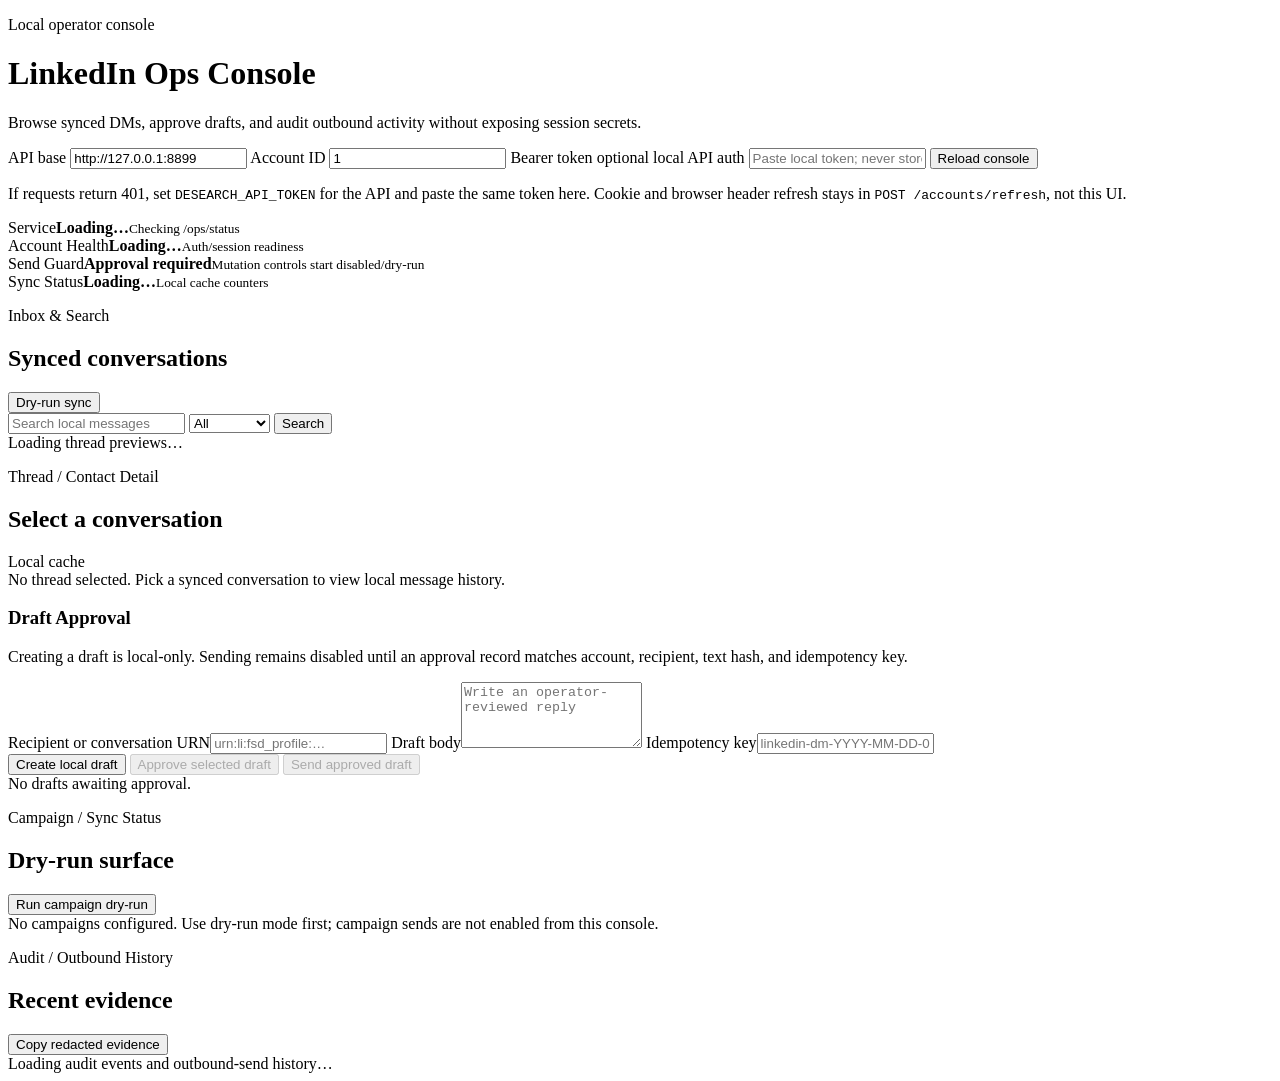
==== apps/ui/index.html @ d15c1d53 "feat(#1397): add local ops console UI" ====
<!doctype html>
<html lang="en">
<head>
  <meta charset="utf-8" />
  <meta name="viewport" content="width=device-width, initial-scale=1" />
  <title>LinkedIn Ops Console</title>
  <link rel="stylesheet" href="/console/assets/styles.css" />
</head>
<body>
  <header class="topbar">
    <div>
      <p class="eyebrow">Local operator console</p>
      <h1>LinkedIn Ops Console</h1>
      <p class="lede">Browse synced DMs, approve drafts, and audit outbound activity without exposing session secrets.</p>
    </div>
    <form id="settings-form" class="settings-card" autocomplete="off">
      <label>
        API base
        <input id="api-base" name="apiBase" type="url" value="http://127.0.0.1:8899" />
      </label>
      <label>
        Account ID
        <input id="account-id" name="accountId" type="number" min="1" value="1" />
      </label>
      <label>
        Bearer token <span class="muted">optional local API auth</span>
        <input id="api-token" name="apiToken" type="password" placeholder="Paste local token; never stored server-side" />
      </label>
      <button type="submit">Reload console</button>
      <p class="tiny">If requests return 401, set <code>DESEARCH_API_TOKEN</code> for the API and paste the same token here. Cookie and browser header refresh stays in <code>POST /accounts/refresh</code>, not this UI.</p>
    </form>
  </header>

  <main>
    <section class="status-grid" aria-label="Service status">
      <article class="metric-card" id="service-card"><span>Service</span><strong>Loading…</strong><small>Checking /ops/status</small></article>
      <article class="metric-card" id="health-card"><span>Account Health</span><strong>Loading…</strong><small>Auth/session readiness</small></article>
      <article class="metric-card warning"><span>Send Guard</span><strong>Approval required</strong><small>Mutation controls start disabled/dry-run</small></article>
      <article class="metric-card" id="sync-card"><span>Sync Status</span><strong>Loading…</strong><small>Local cache counters</small></article>
    </section>

    <section class="console-layout">
      <aside class="panel thread-panel" aria-labelledby="inbox-heading">
        <div class="panel-heading">
          <div>
            <p class="eyebrow">Inbox & Search</p>
            <h2 id="inbox-heading">Synced conversations</h2>
          </div>
          <button id="sync-dry-run" class="secondary" type="button">Dry-run sync</button>
        </div>
        <form id="search-form" class="filter-row" autocomplete="off">
          <input id="search-query" name="query" type="search" placeholder="Search local messages" />
          <select id="direction-filter" name="direction" aria-label="Direction filter">
            <option value="">All</option>
            <option value="in">Inbound</option>
            <option value="out">Outbound</option>
          </select>
          <button type="submit">Search</button>
        </form>
        <div id="thread-list" class="list loading" aria-live="polite">Loading thread previews…</div>
      </aside>

      <section class="panel detail-panel" aria-labelledby="thread-heading">
        <div class="panel-heading">
          <div>
            <p class="eyebrow">Thread / Contact Detail</p>
            <h2 id="thread-heading">Select a conversation</h2>
          </div>
          <span id="thread-health" class="badge">Local cache</span>
        </div>
        <div id="message-list" class="timeline empty">No thread selected. Pick a synced conversation to view local message history.</div>
        <form id="draft-form" class="draft-card" autocomplete="off">
          <h3>Draft Approval</h3>
          <p class="muted">Creating a draft is local-only. Sending remains disabled until an approval record matches account, recipient, text hash, and idempotency key.</p>
          <label>Recipient or conversation URN<input id="draft-recipient" required placeholder="urn:li:fsd_profile:…" /></label>
          <label>Draft body<textarea id="draft-text" rows="4" required placeholder="Write an operator-reviewed reply"></textarea></label>
          <label>Idempotency key<input id="draft-idempotency" placeholder="linkedin-dm-YYYY-MM-DD-001" /></label>
          <div class="action-row">
            <button id="create-draft" type="submit">Create local draft</button>
            <button id="approve-draft" type="button" class="secondary" disabled>Approve selected draft</button>
            <button id="send-approved" type="button" class="danger" disabled>Send approved draft</button>
          </div>
          <output id="draft-output" class="output">No drafts awaiting approval.</output>
        </form>
      </section>
    </section>

    <section class="bottom-grid">
      <article class="panel" aria-labelledby="campaign-heading">
        <div class="panel-heading">
          <div>
            <p class="eyebrow">Campaign / Sync Status</p>
            <h2 id="campaign-heading">Dry-run surface</h2>
          </div>
          <button id="campaign-dry-run" class="secondary" type="button">Run campaign dry-run</button>
        </div>
        <div id="campaign-status" class="state-card empty">No campaigns configured. Use dry-run mode first; campaign sends are not enabled from this console.</div>
      </article>

      <article class="panel" aria-labelledby="audit-heading">
        <div class="panel-heading">
          <div>
            <p class="eyebrow">Audit / Outbound History</p>
            <h2 id="audit-heading">Recent evidence</h2>
          </div>
          <button id="export-evidence" class="secondary" type="button">Copy redacted evidence</button>
        </div>
        <div id="audit-list" class="list loading">Loading audit events and outbound-send history…</div>
      </article>
    </section>
  </main>

  <template id="empty-template"><div class="empty">No synced conversations yet. Run sync from the API/extension or use the dry-run button to validate settings; sync reads LinkedIn and never sends.</div></template>
  <script src="/console/assets/app.js" defer></script>
</body>
</html>
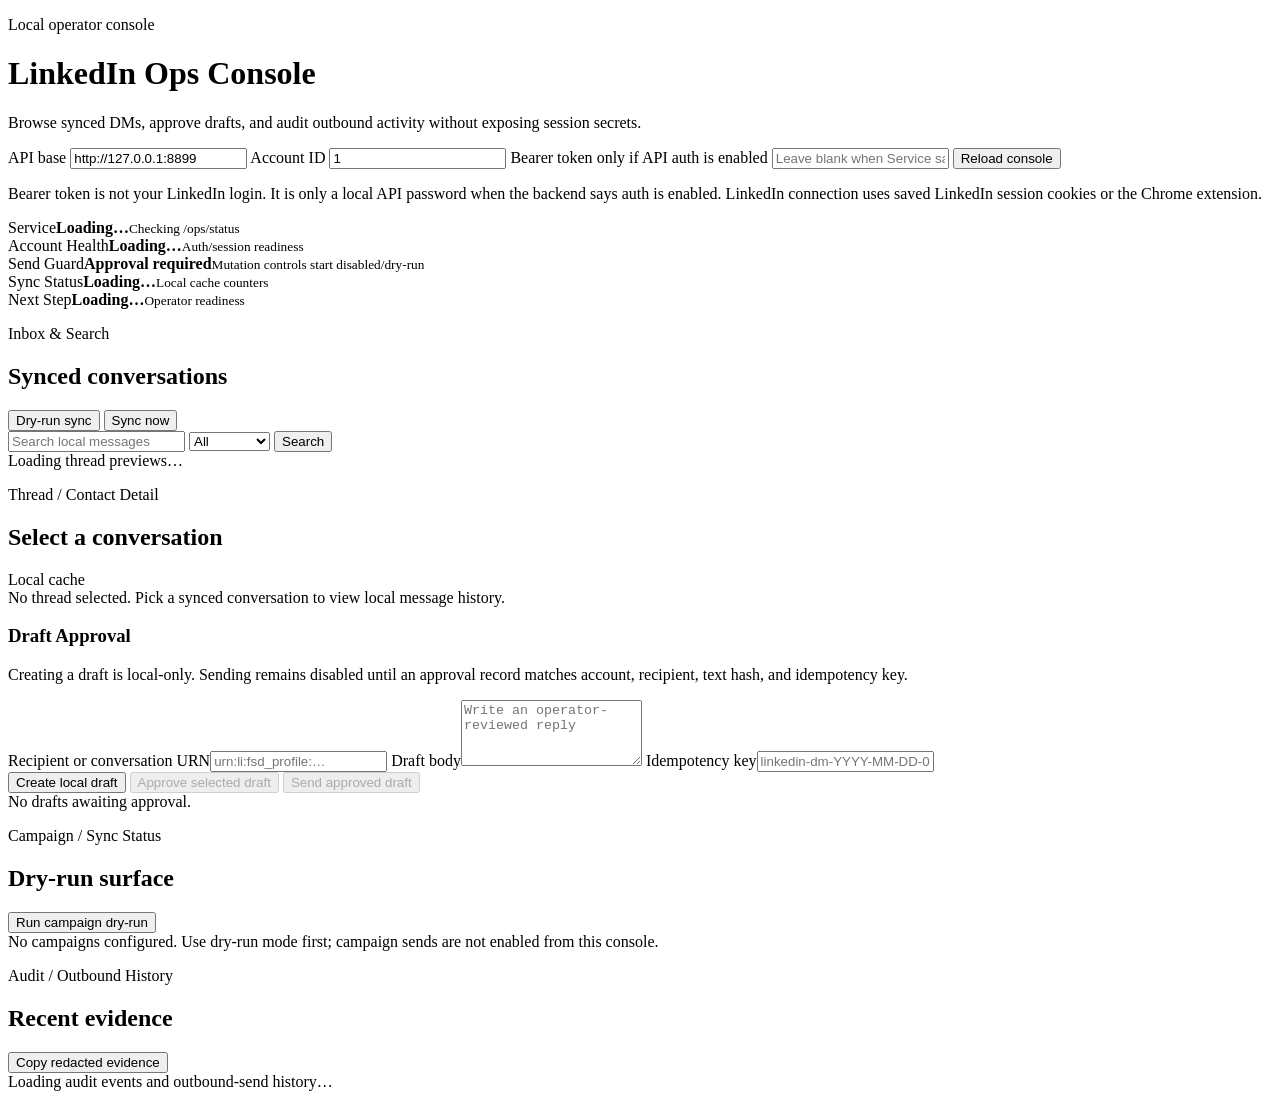
==== commit 8646bd13: "fix(#1399): add ops console sync now flow" ====
--- a/apps/ui/index.html
+++ b/apps/ui/index.html
@@ -23,11 +23,11 @@
         <input id="account-id" name="accountId" type="number" min="1" value="1" />
       </label>
       <label>
-        Bearer token <span class="muted">optional local API auth</span>
-        <input id="api-token" name="apiToken" type="password" placeholder="Paste local token; never stored server-side" />
+        Bearer token <span class="muted">only if API auth is enabled</span>
+        <input id="api-token" name="apiToken" type="password" placeholder="Leave blank when Service says auth off" />
       </label>
       <button type="submit">Reload console</button>
-      <p class="tiny">If requests return 401, set <code>DESEARCH_API_TOKEN</code> for the API and paste the same token here. Cookie and browser header refresh stays in <code>POST /accounts/refresh</code>, not this UI.</p>
+      <p class="tiny">Bearer token is not your LinkedIn login. It is only a local API password when the backend says auth is enabled. LinkedIn connection uses saved LinkedIn session cookies or the Chrome extension.</p>
     </form>
   </header>
 
@@ -37,6 +37,7 @@
       <article class="metric-card" id="health-card"><span>Account Health</span><strong>Loading…</strong><small>Auth/session readiness</small></article>
       <article class="metric-card warning"><span>Send Guard</span><strong>Approval required</strong><small>Mutation controls start disabled/dry-run</small></article>
       <article class="metric-card" id="sync-card"><span>Sync Status</span><strong>Loading…</strong><small>Local cache counters</small></article>
+      <article class="metric-card" id="next-step-card"><span>Next Step</span><strong>Loading…</strong><small>Operator readiness</small></article>
     </section>
 
     <section class="console-layout">
@@ -46,7 +47,10 @@
             <p class="eyebrow">Inbox & Search</p>
             <h2 id="inbox-heading">Synced conversations</h2>
           </div>
-          <button id="sync-dry-run" class="secondary" type="button">Dry-run sync</button>
+          <div class="action-row">
+            <button id="sync-dry-run" class="secondary" type="button">Dry-run sync</button>
+            <button id="sync-now" type="button">Sync now</button>
+          </div>
         </div>
         <form id="search-form" class="filter-row" autocomplete="off">
           <input id="search-query" name="query" type="search" placeholder="Search local messages" />
@@ -110,7 +114,7 @@
     </section>
   </main>
 
-  <template id="empty-template"><div class="empty">No synced conversations yet. Run sync from the API/extension or use the dry-run button to validate settings; sync reads LinkedIn and never sends.</div></template>
+  <template id="empty-template"><div class="empty"><strong>No conversations synced yet.</strong><br>Use <b>Sync now</b> to read LinkedIn conversations into the local DB, then refresh Inbox/Search. This never sends messages. If auth fails, refresh the LinkedIn session from Chrome/extension first.</div></template>
   <script src="/console/assets/app.js" defer></script>
 </body>
 </html>
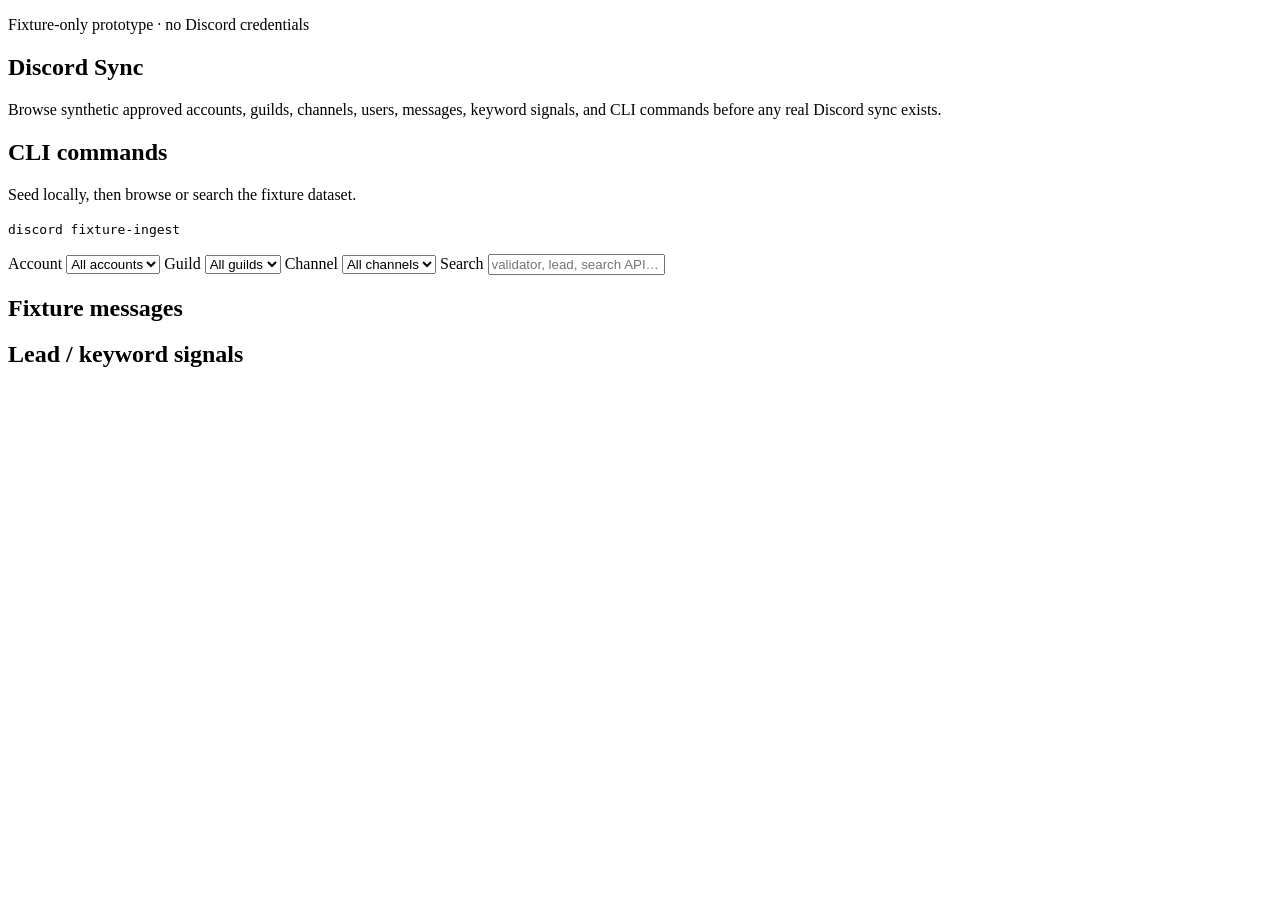
==== commit 4f8ac762: "feat(#1673): add Discord Sync fixture prototype" ====
--- a/apps/ui/index.html
+++ b/apps/ui/index.html
@@ -1,120 +1,61 @@
 <!doctype html>
 <html lang="en">
-<head>
-  <meta charset="utf-8" />
-  <meta name="viewport" content="width=device-width, initial-scale=1" />
-  <title>LinkedIn Ops Console</title>
-  <link rel="stylesheet" href="/console/assets/styles.css" />
-</head>
-<body>
-  <header class="topbar">
-    <div>
-      <p class="eyebrow">Local operator console</p>
-      <h1>LinkedIn Ops Console</h1>
-      <p class="lede">Browse synced DMs, approve drafts, and audit outbound activity without exposing session secrets.</p>
-    </div>
-    <form id="settings-form" class="settings-card" autocomplete="off">
-      <label>
-        API base
-        <input id="api-base" name="apiBase" type="url" value="http://127.0.0.1:8899" />
-      </label>
-      <label>
-        Account ID
-        <input id="account-id" name="accountId" type="number" min="1" value="1" />
-      </label>
-      <label>
-        Bearer token <span class="muted">only if API auth is enabled</span>
-        <input id="api-token" name="apiToken" type="password" placeholder="Leave blank when Service says auth off" />
-      </label>
-      <button type="submit">Reload console</button>
-      <p class="tiny">Bearer token is not your LinkedIn login. It is only a local API password when the backend says auth is enabled. LinkedIn connection uses saved LinkedIn session cookies or the Chrome extension.</p>
-    </form>
-  </header>
+  <head>
+    <meta charset="utf-8" />
+    <meta name="viewport" content="width=device-width, initial-scale=1" />
+    <title>Discord Sync Fixture Browser</title>
+    <link rel="stylesheet" href="/ui/assets/styles.css" />
+  </head>
+  <body>
+    <main class="shell">
+      <section class="hero">
+        <p class="eyebrow">Fixture-only prototype · no Discord credentials</p>
+        <h1>Discord Sync</h1>
+        <p>
+          Browse synthetic approved accounts, guilds, channels, users, messages,
+          keyword signals, and CLI commands before any real Discord sync exists.
+        </p>
+      </section>
 
-  <main>
-    <section class="status-grid" aria-label="Service status">
-      <article class="metric-card" id="service-card"><span>Service</span><strong>Loading…</strong><small>Checking /ops/status</small></article>
-      <article class="metric-card" id="health-card"><span>Account Health</span><strong>Loading…</strong><small>Auth/session readiness</small></article>
-      <article class="metric-card warning"><span>Send Guard</span><strong>Approval required</strong><small>Mutation controls start disabled/dry-run</small></article>
-      <article class="metric-card" id="sync-card"><span>Sync Status</span><strong>Loading…</strong><small>Local cache counters</small></article>
-      <article class="metric-card" id="next-step-card"><span>Next Step</span><strong>Loading…</strong><small>Operator readiness</small></article>
-    </section>
+      <section class="panel commands">
+        <div>
+          <h2>CLI commands</h2>
+          <p>Seed locally, then browse or search the fixture dataset.</p>
+        </div>
+        <code>discord fixture-ingest</code>
+        <ul id="commands"></ul>
+      </section>
 
-    <section class="console-layout">
-      <aside class="panel thread-panel" aria-labelledby="inbox-heading">
-        <div class="panel-heading">
-          <div>
-            <p class="eyebrow">Inbox & Search</p>
-            <h2 id="inbox-heading">Synced conversations</h2>
-          </div>
-          <div class="action-row">
-            <button id="sync-dry-run" class="secondary" type="button">Dry-run sync</button>
-            <button id="sync-now" type="button">Sync now</button>
-          </div>
+      <section class="grid filters panel">
+        <label>
+          Account
+          <select id="accountFilter"><option value="">All accounts</option></select>
+        </label>
+        <label>
+          Guild
+          <select id="guildFilter"><option value="">All guilds</option></select>
+        </label>
+        <label>
+          Channel
+          <select id="channelFilter"><option value="">All channels</option></select>
+        </label>
+        <label>
+          Search
+          <input id="searchInput" placeholder="validator, lead, search API…" />
+        </label>
+      </section>
+
+      <section class="grid two-col">
+        <div class="panel">
+          <h2>Fixture messages</h2>
+          <div id="messages" class="cards"></div>
         </div>
-        <form id="search-form" class="filter-row" autocomplete="off">
-          <input id="search-query" name="query" type="search" placeholder="Search local messages" />
-          <select id="direction-filter" name="direction" aria-label="Direction filter">
-            <option value="">All</option>
-            <option value="in">Inbound</option>
-            <option value="out">Outbound</option>
-          </select>
-          <button type="submit">Search</button>
-        </form>
-        <div id="thread-list" class="list loading" aria-live="polite">Loading thread previews…</div>
-      </aside>
-
-      <section class="panel detail-panel" aria-labelledby="thread-heading">
-        <div class="panel-heading">
-          <div>
-            <p class="eyebrow">Thread / Contact Detail</p>
-            <h2 id="thread-heading">Select a conversation</h2>
-          </div>
-          <span id="thread-health" class="badge">Local cache</span>
+        <div class="panel">
+          <h2>Lead / keyword signals</h2>
+          <div id="signals" class="cards compact"></div>
         </div>
-        <div id="message-list" class="timeline empty">No thread selected. Pick a synced conversation to view local message history.</div>
-        <form id="draft-form" class="draft-card" autocomplete="off">
-          <h3>Draft Approval</h3>
-          <p class="muted">Creating a draft is local-only. Sending remains disabled until an approval record matches account, recipient, text hash, and idempotency key.</p>
-          <label>Recipient or conversation URN<input id="draft-recipient" required placeholder="urn:li:fsd_profile:…" /></label>
-          <label>Draft body<textarea id="draft-text" rows="4" required placeholder="Write an operator-reviewed reply"></textarea></label>
-          <label>Idempotency key<input id="draft-idempotency" placeholder="linkedin-dm-YYYY-MM-DD-001" /></label>
-          <div class="action-row">
-            <button id="create-draft" type="submit">Create local draft</button>
-            <button id="approve-draft" type="button" class="secondary" disabled>Approve selected draft</button>
-            <button id="send-approved" type="button" class="danger" disabled>Send approved draft</button>
-          </div>
-          <output id="draft-output" class="output">No drafts awaiting approval.</output>
-        </form>
       </section>
-    </section>
-
-    <section class="bottom-grid">
-      <article class="panel" aria-labelledby="campaign-heading">
-        <div class="panel-heading">
-          <div>
-            <p class="eyebrow">Campaign / Sync Status</p>
-            <h2 id="campaign-heading">Dry-run surface</h2>
-          </div>
-          <button id="campaign-dry-run" class="secondary" type="button">Run campaign dry-run</button>
-        </div>
-        <div id="campaign-status" class="state-card empty">No campaigns configured. Use dry-run mode first; campaign sends are not enabled from this console.</div>
-      </article>
-
-      <article class="panel" aria-labelledby="audit-heading">
-        <div class="panel-heading">
-          <div>
-            <p class="eyebrow">Audit / Outbound History</p>
-            <h2 id="audit-heading">Recent evidence</h2>
-          </div>
-          <button id="export-evidence" class="secondary" type="button">Copy redacted evidence</button>
-        </div>
-        <div id="audit-list" class="list loading">Loading audit events and outbound-send history…</div>
-      </article>
-    </section>
-  </main>
-
-  <template id="empty-template"><div class="empty"><strong>No conversations synced yet.</strong><br>Use <b>Sync now</b> to read LinkedIn conversations into the local DB, then refresh Inbox/Search. This never sends messages. If auth fails, refresh the LinkedIn session from Chrome/extension first.</div></template>
-  <script src="/console/assets/app.js" defer></script>
-</body>
+    </main>
+    <script src="/ui/assets/app.js"></script>
+  </body>
 </html>
